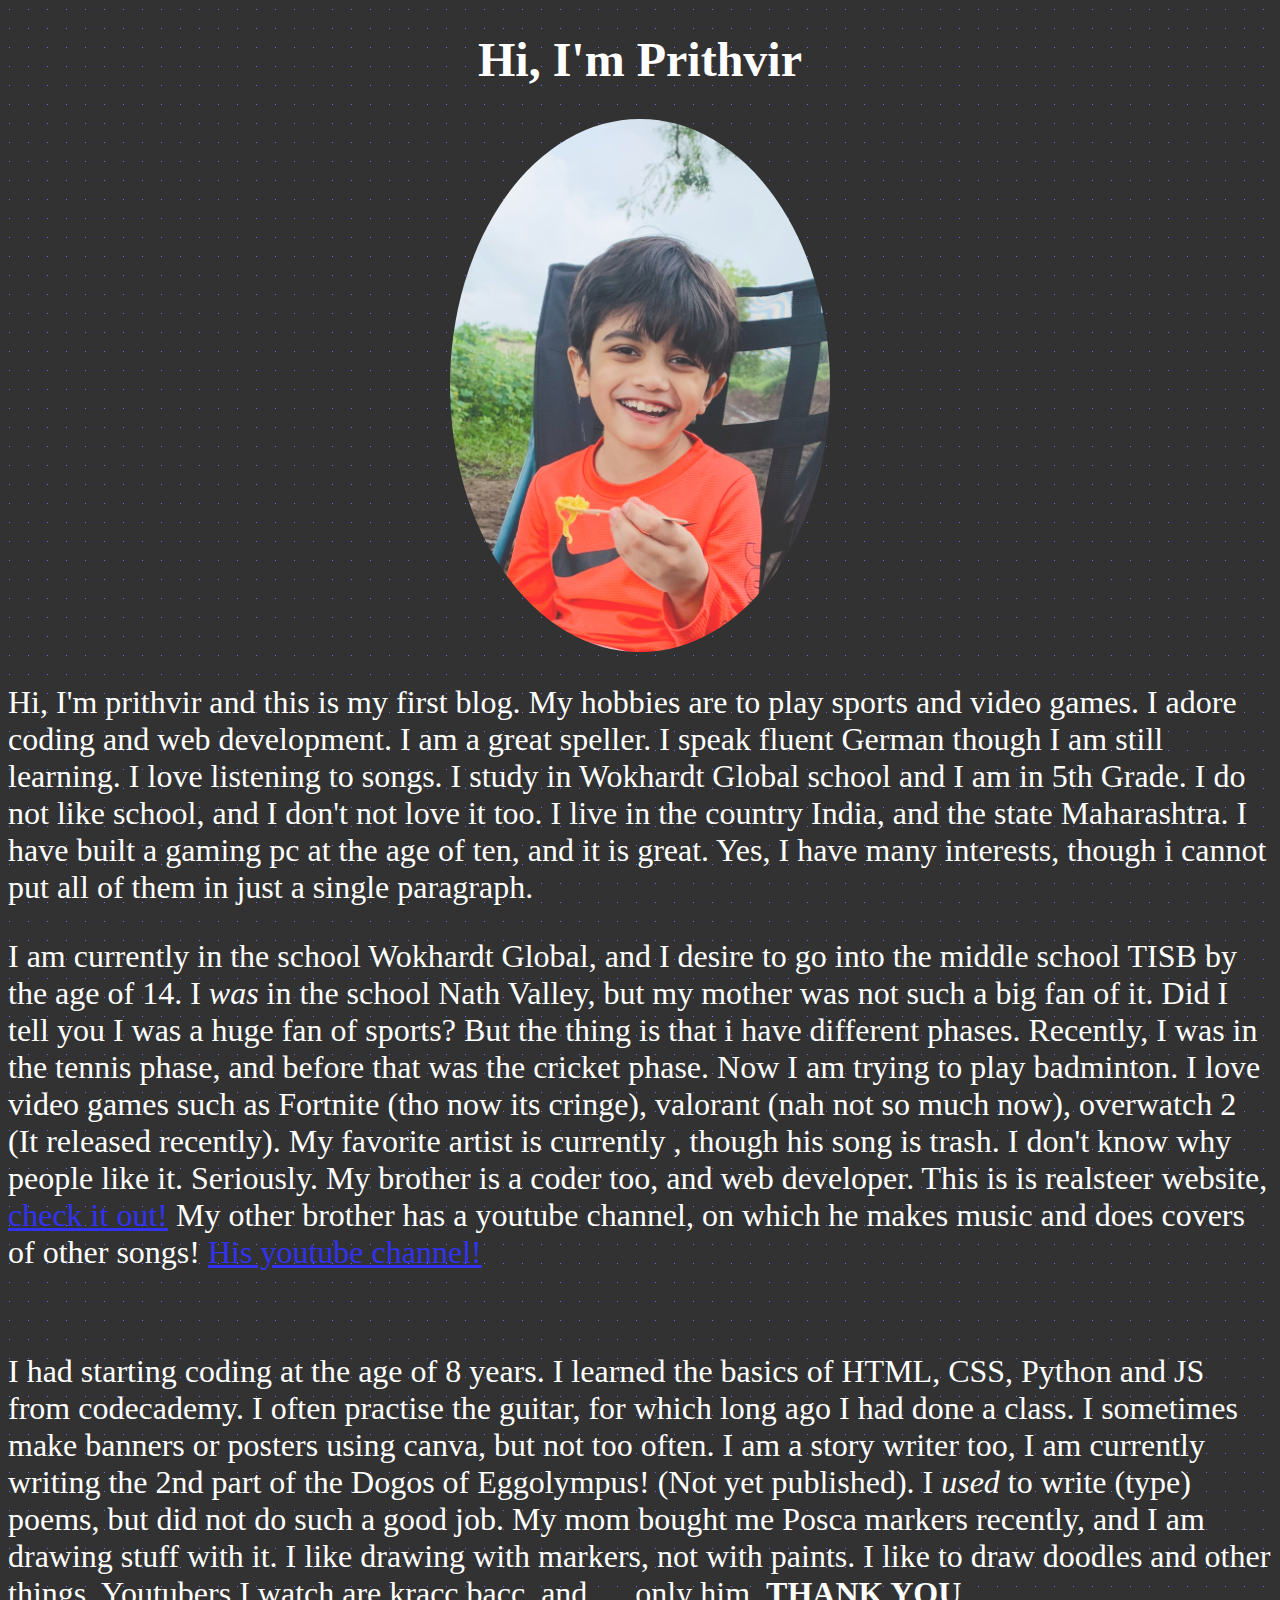
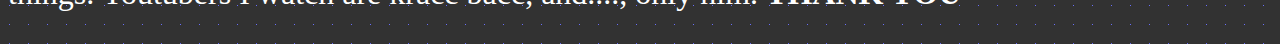
==== index.html @ e1d2bd90 "changed names" ====
<!DOCTYPE html>
<html lang="en">
<head>
    <meta charset="UTF-8">
    <meta http-equiv="X-UA-Compatible" content="IE=edge">
    <meta name="viewport" content="width=device-width, initial-scale=1.0">
    <title>ME</title>
    <link rel="stylesheet" href="style.css">
    <title>HELLO</title>
</head>
<body>
    <h1>Hi, I'm Prithvir</h1>
</body>

<img src="prithvir.png" alt="" width="400" height="550">

     <p>Hi, I'm prithvir and this is my first blog. My hobbies are to play sports and video games. I adore coding and web development. I am a great speller. I speak fluent German though I am still learning.
        I love listening to songs. I study in Wokhardt Global school and I am in 5th Grade. I do not like school, and I don't not love it too. 

    I live in the country India, and the state Maharashtra. I have built a gaming pc at the age of ten, and it is great. Yes, I have many interests,  though i cannot put all of them in just a single 
    paragraph.</p>

    <p>I am currently in the school Wokhardt Global, and I desire to go into the middle school TISB by the age of 14. I <i>was</i> in the school Nath Valley, but my mother was not such a big fan of it. Did I tell you I was a huge fan of sports? But the thing is that i have different phases.
    Recently, I was in the tennis phase, and before that was the cricket phase. Now I am trying to play badminton. I love video games such as Fortnite (tho now its cringe), valorant (nah not so much now), overwatch 2 (It released recently).
    My favorite artist is currently , though his  song is trash. I don't know why people like it. Seriously. My brother is a coder too, and web developer. This is is realsteer website, <a href="https://realsteer.aaryadoes.tech" target="_blank">check it out!</a> My other brother has a youtube channel, on which he makes music and does covers of other songs!
    <a href="https://www.youtube.com/channel/UCuKFFq385m1q_OQ8HWkLFpQ" target="_blank">His youtube channel!</a></p>>

    <p>I had starting coding at the age of 8 years. I learned the basics of HTML, CSS, Python and JS from codecademy. I often practise the guitar, for which long ago I had done a class.
        I sometimes make banners or posters using canva, but not too often. I am a story writer too, I am currently writing the 2nd part of the Dogos of Eggolympus! (Not yet published). I <i>used</i> to write (type) poems, but did not do such a good job.
        My mom bought me Posca markers recently, and I am drawing stuff with it. I like drawing with markers, not with paints. I like to draw doodles and other things. Youtubers I watch are kracc bacc, and...., only him.
                                                                                                        <strong>               THANK YOU</strong>
    </p>




</html>
---- style.css ----
html {
    background-color: #000000;
    opacity: 0.8;
    background-image: radial-gradient(#444cf7 0.9500000000000001px, #000000 0.9500000000000001px);
    background-size: 19px 19px;
}


h1 {
    text-align: center;
    font-family: Brush Script MT;
    font-size: 300%;
    color: white;
}

img {
    display: block;
    margin-left: auto;
    margin-right: auto;
    width:30%;
    height: 40%;
    border-radius: 50%;
  }



p {
    font-size: 200%;
    font-family: cursive;
    color: white;
}
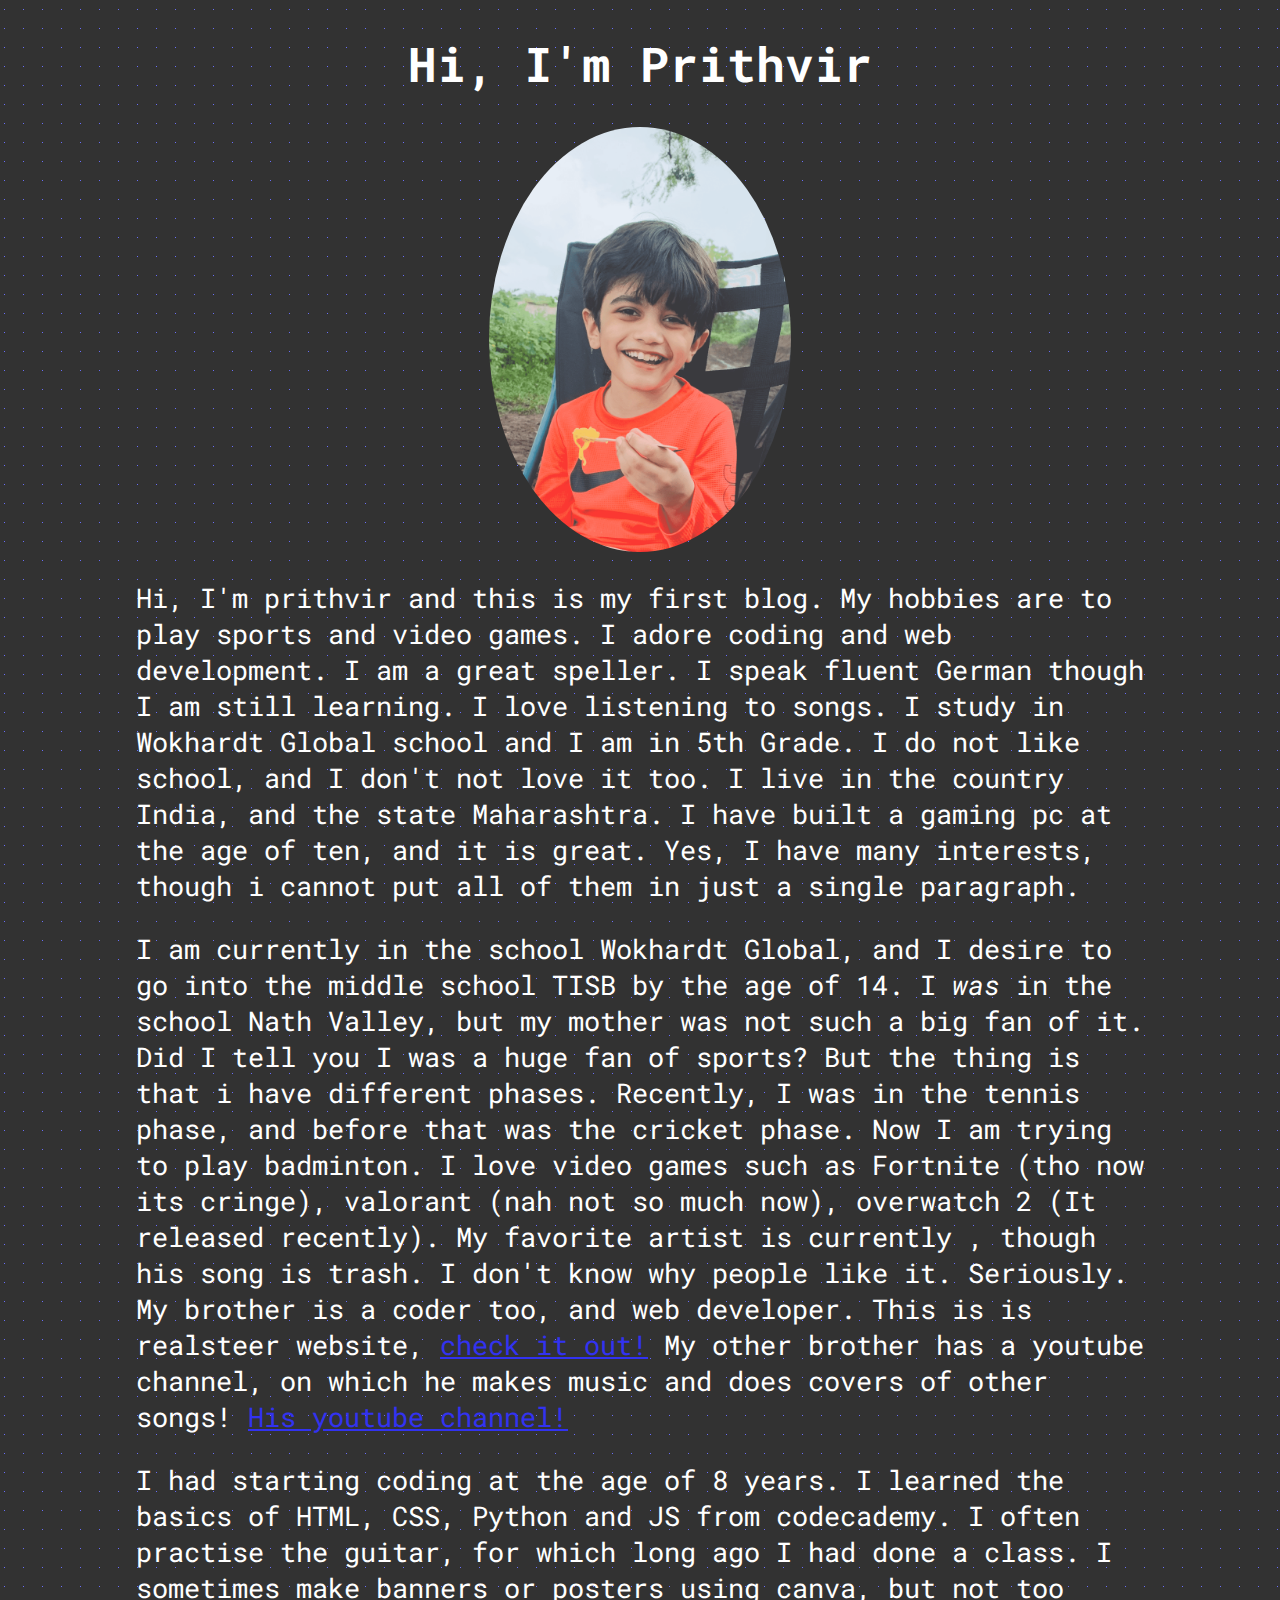
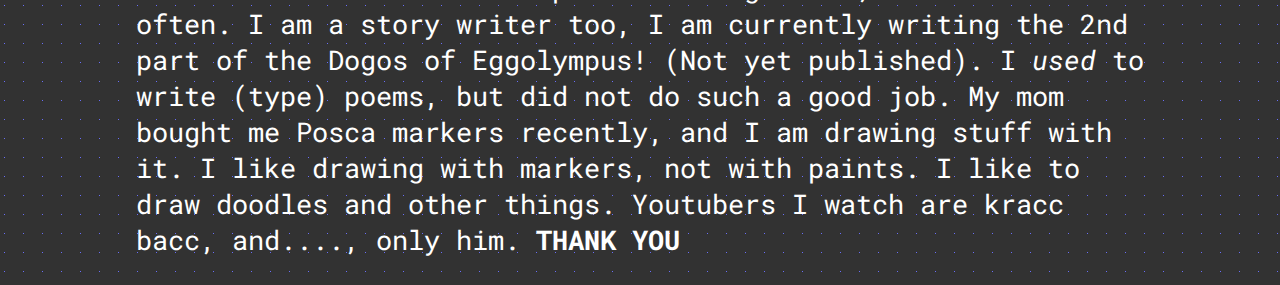
==== commit 2da5e46f: "made changes to font" ====
--- a/index.html
+++ b/index.html
@@ -1,4 +1,7 @@
 <!DOCTYPE html>
+<link rel="preconnect" href="https://fonts.googleapis.com">
+<link rel="preconnect" href="https://fonts.gstatic.com" crossorigin>
+<link href="https://fonts.googleapis.com/css2?family=Roboto+Mono&display=swap" rel="stylesheet">
 <html lang="en">
 <head>
     <meta charset="UTF-8">
@@ -23,7 +26,7 @@
     <p>I am currently in the school Wokhardt Global, and I desire to go into the middle school TISB by the age of 14. I <i>was</i> in the school Nath Valley, but my mother was not such a big fan of it. Did I tell you I was a huge fan of sports? But the thing is that i have different phases.
     Recently, I was in the tennis phase, and before that was the cricket phase. Now I am trying to play badminton. I love video games such as Fortnite (tho now its cringe), valorant (nah not so much now), overwatch 2 (It released recently).
     My favorite artist is currently , though his  song is trash. I don't know why people like it. Seriously. My brother is a coder too, and web developer. This is is realsteer website, <a href="https://realsteer.aaryadoes.tech" target="_blank">check it out!</a> My other brother has a youtube channel, on which he makes music and does covers of other songs!
-    <a href="https://www.youtube.com/channel/UCuKFFq385m1q_OQ8HWkLFpQ" target="_blank">His youtube channel!</a></p>>
+    <a href="https://www.youtube.com/channel/UCuKFFq385m1q_OQ8HWkLFpQ" target="_blank">His youtube channel!</a></p>
 
     <p>I had starting coding at the age of 8 years. I learned the basics of HTML, CSS, Python and JS from codecademy. I often practise the guitar, for which long ago I had done a class.
         I sometimes make banners or posters using canva, but not too often. I am a story writer too, I am currently writing the 2nd part of the Dogos of Eggolympus! (Not yet published). I <i>used</i> to write (type) poems, but did not do such a good job.
--- a/style.css
+++ b/style.css
@@ -3,13 +3,15 @@
     opacity: 0.8;
     background-image: radial-gradient(#444cf7 0.9500000000000001px, #000000 0.9500000000000001px);
     background-size: 19px 19px;
+    font-family: 'Roboto Mono', monospace !important;
+    margin: 0 10vw 0 10vw;
 }
 
 
 h1 {
     text-align: center;
-    font-family: Brush Script MT;
-    font-size: 300%;
+    font-family: 'Roboto Mono', monospace !important;
+    font-size: 3em;
     color: white;
 }
 
@@ -25,8 +27,8 @@
 
 
 p {
-    font-size: 200%;
-    font-family: cursive;
+    font-size: 170%;
+    font-family: 'Roboto Mono', monospace !important;
     color: white;
 }
 
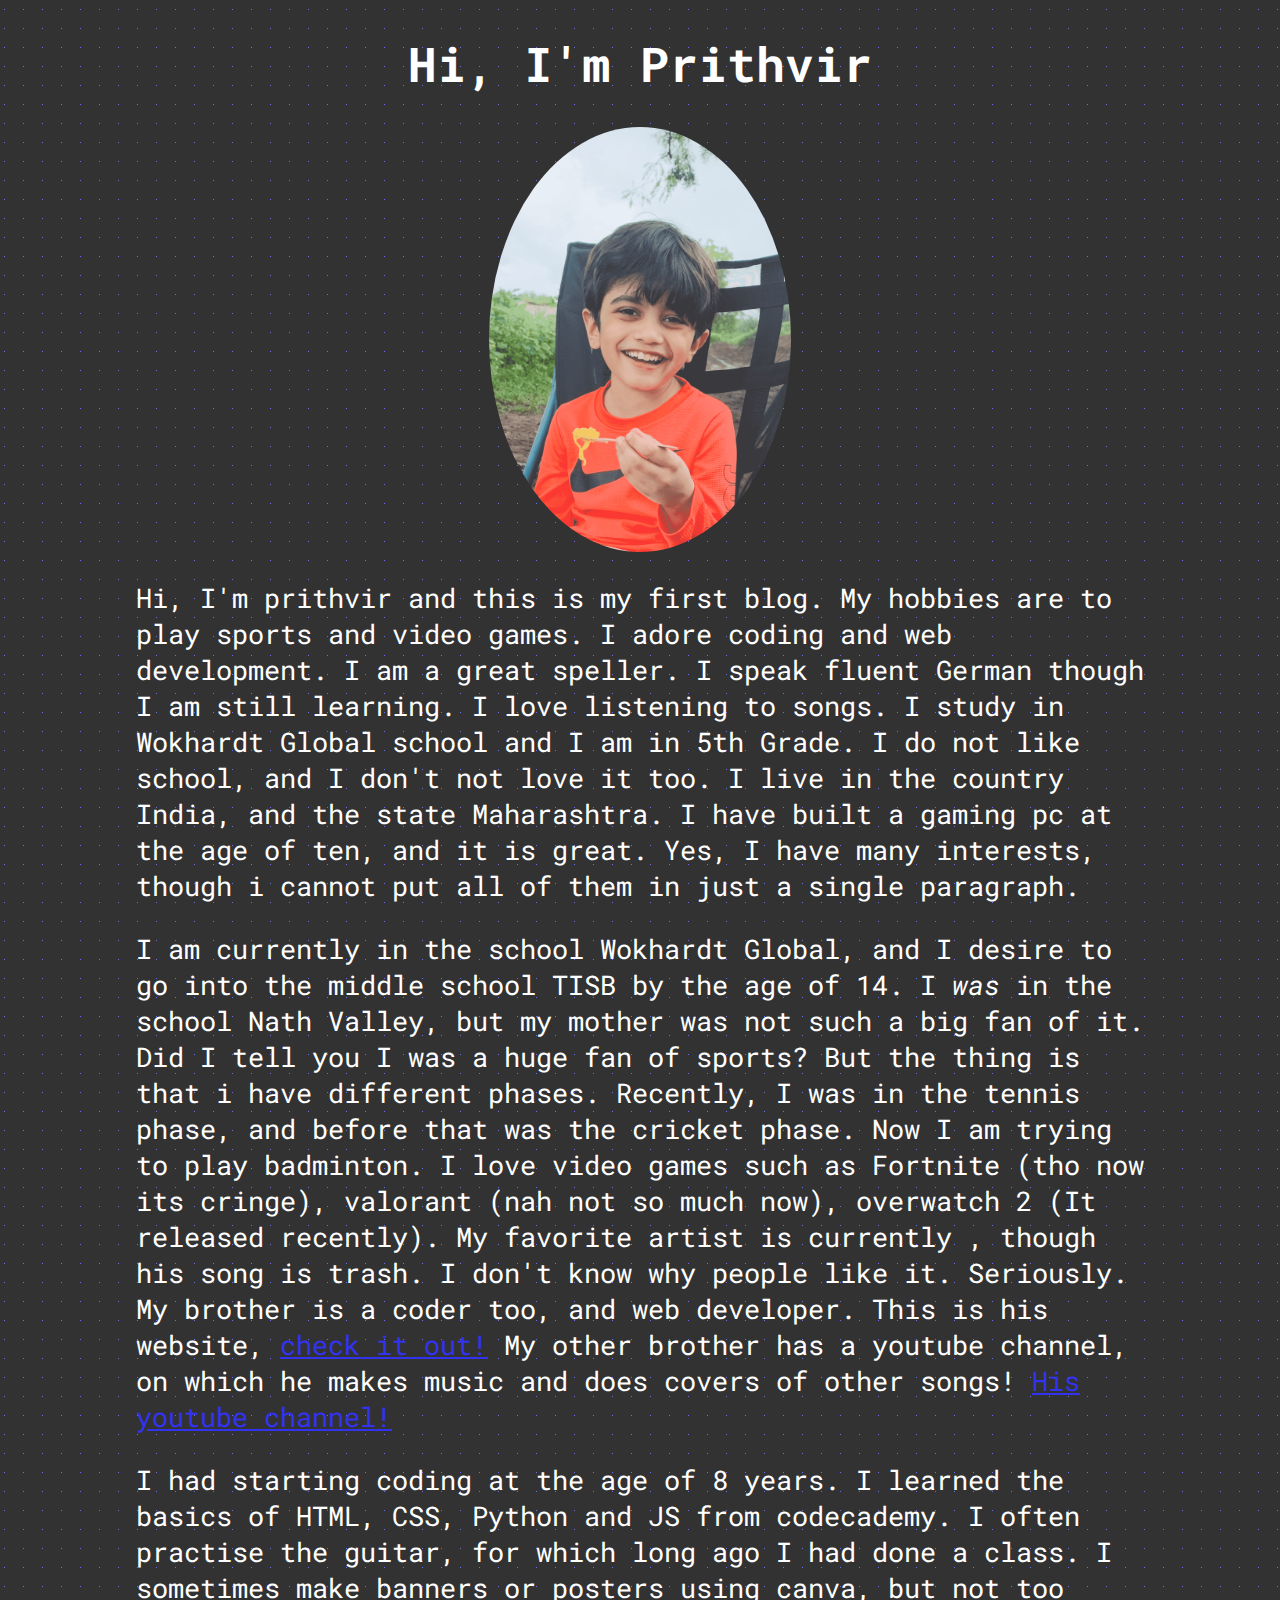
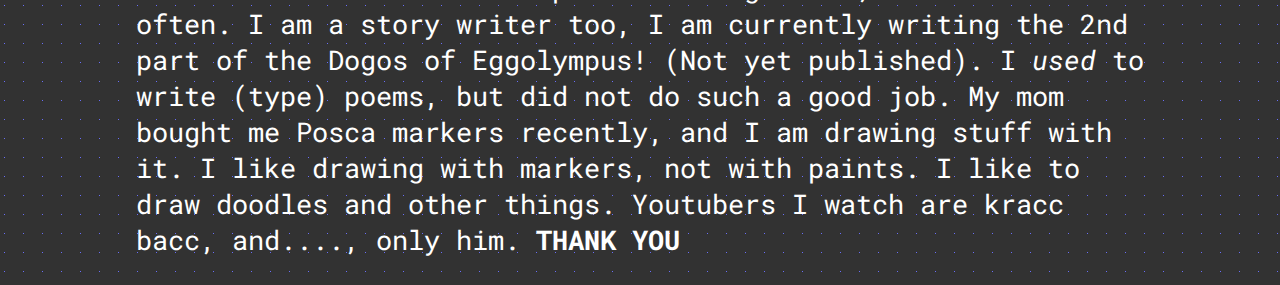
==== commit a42048a7: "bro's website" ====
--- a/index.html
+++ b/index.html
@@ -25,7 +25,7 @@
 
     <p>I am currently in the school Wokhardt Global, and I desire to go into the middle school TISB by the age of 14. I <i>was</i> in the school Nath Valley, but my mother was not such a big fan of it. Did I tell you I was a huge fan of sports? But the thing is that i have different phases.
     Recently, I was in the tennis phase, and before that was the cricket phase. Now I am trying to play badminton. I love video games such as Fortnite (tho now its cringe), valorant (nah not so much now), overwatch 2 (It released recently).
-    My favorite artist is currently , though his  song is trash. I don't know why people like it. Seriously. My brother is a coder too, and web developer. This is is realsteer website, <a href="https://realsteer.aaryadoes.tech" target="_blank">check it out!</a> My other brother has a youtube channel, on which he makes music and does covers of other songs!
+    My favorite artist is currently , though his  song is trash. I don't know why people like it. Seriously. My brother is a coder too, and web developer. This is his website, <a href="https://gd3.kr" target="_blank">check it out!</a> My other brother has a youtube channel, on which he makes music and does covers of other songs!
     <a href="https://www.youtube.com/channel/UCuKFFq385m1q_OQ8HWkLFpQ" target="_blank">His youtube channel!</a></p>
 
     <p>I had starting coding at the age of 8 years. I learned the basics of HTML, CSS, Python and JS from codecademy. I often practise the guitar, for which long ago I had done a class.
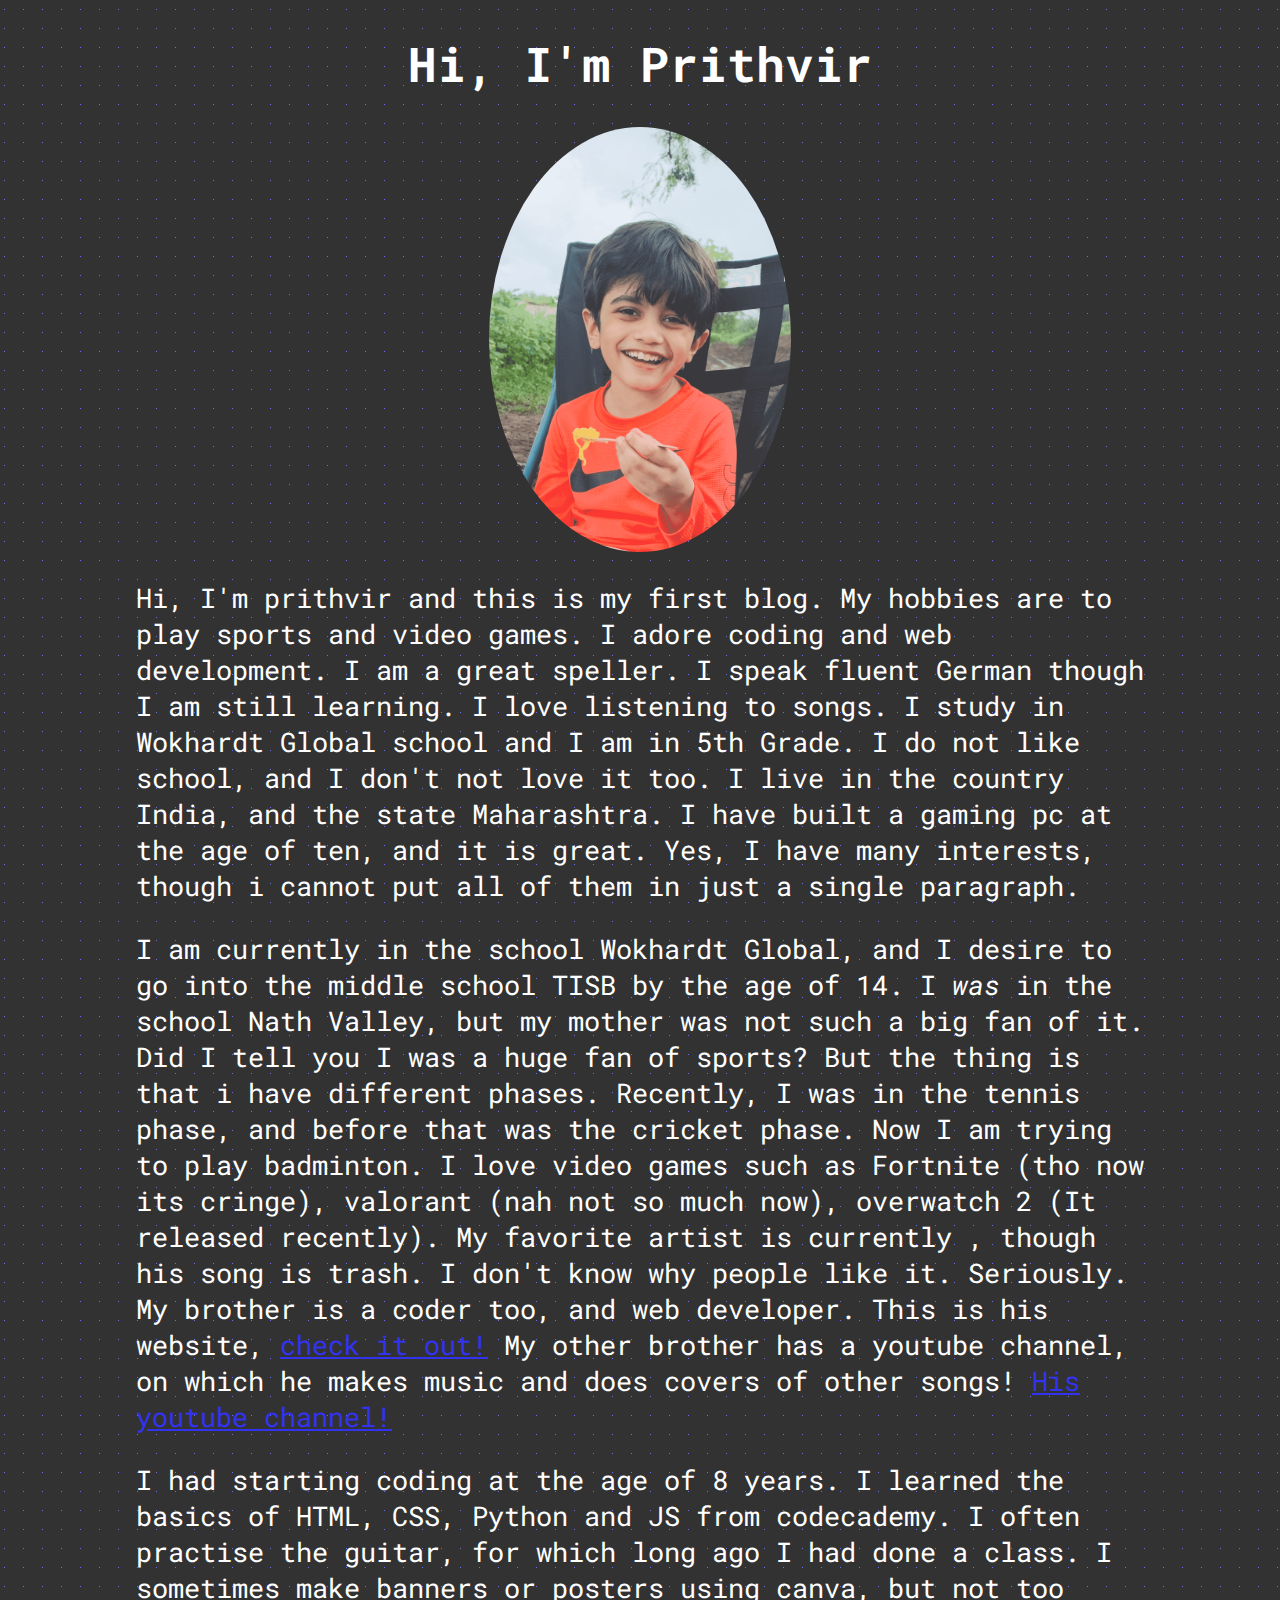
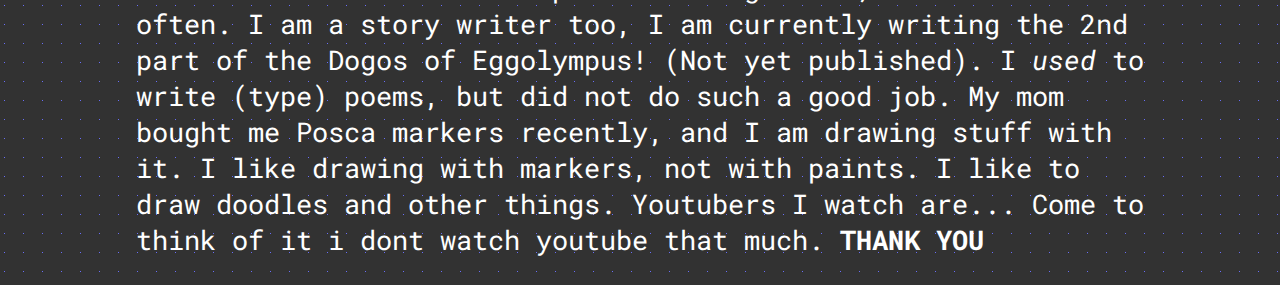
==== commit d3eb0475: "fsdf" ====
--- a/index.html
+++ b/index.html
@@ -30,11 +30,12 @@
 
     <p>I had starting coding at the age of 8 years. I learned the basics of HTML, CSS, Python and JS from codecademy. I often practise the guitar, for which long ago I had done a class.
         I sometimes make banners or posters using canva, but not too often. I am a story writer too, I am currently writing the 2nd part of the Dogos of Eggolympus! (Not yet published). I <i>used</i> to write (type) poems, but did not do such a good job.
-        My mom bought me Posca markers recently, and I am drawing stuff with it. I like drawing with markers, not with paints. I like to draw doodles and other things. Youtubers I watch are kracc bacc, and...., only him.
+        My mom bought me Posca markers recently, and I am drawing stuff with it. I like drawing with markers, not with paints. I like to draw doodles and other things. Youtubers I watch are... Come to think of it i dont watch youtube that much.
                                                                                                         <strong>               THANK YOU</strong>
     </p>
 
 
-
+    <script data-goatcounter="https://pitticodes.goatcounter.com/count"
+    async src="//gc.zgo.at/count.js"></script>
 
 </html>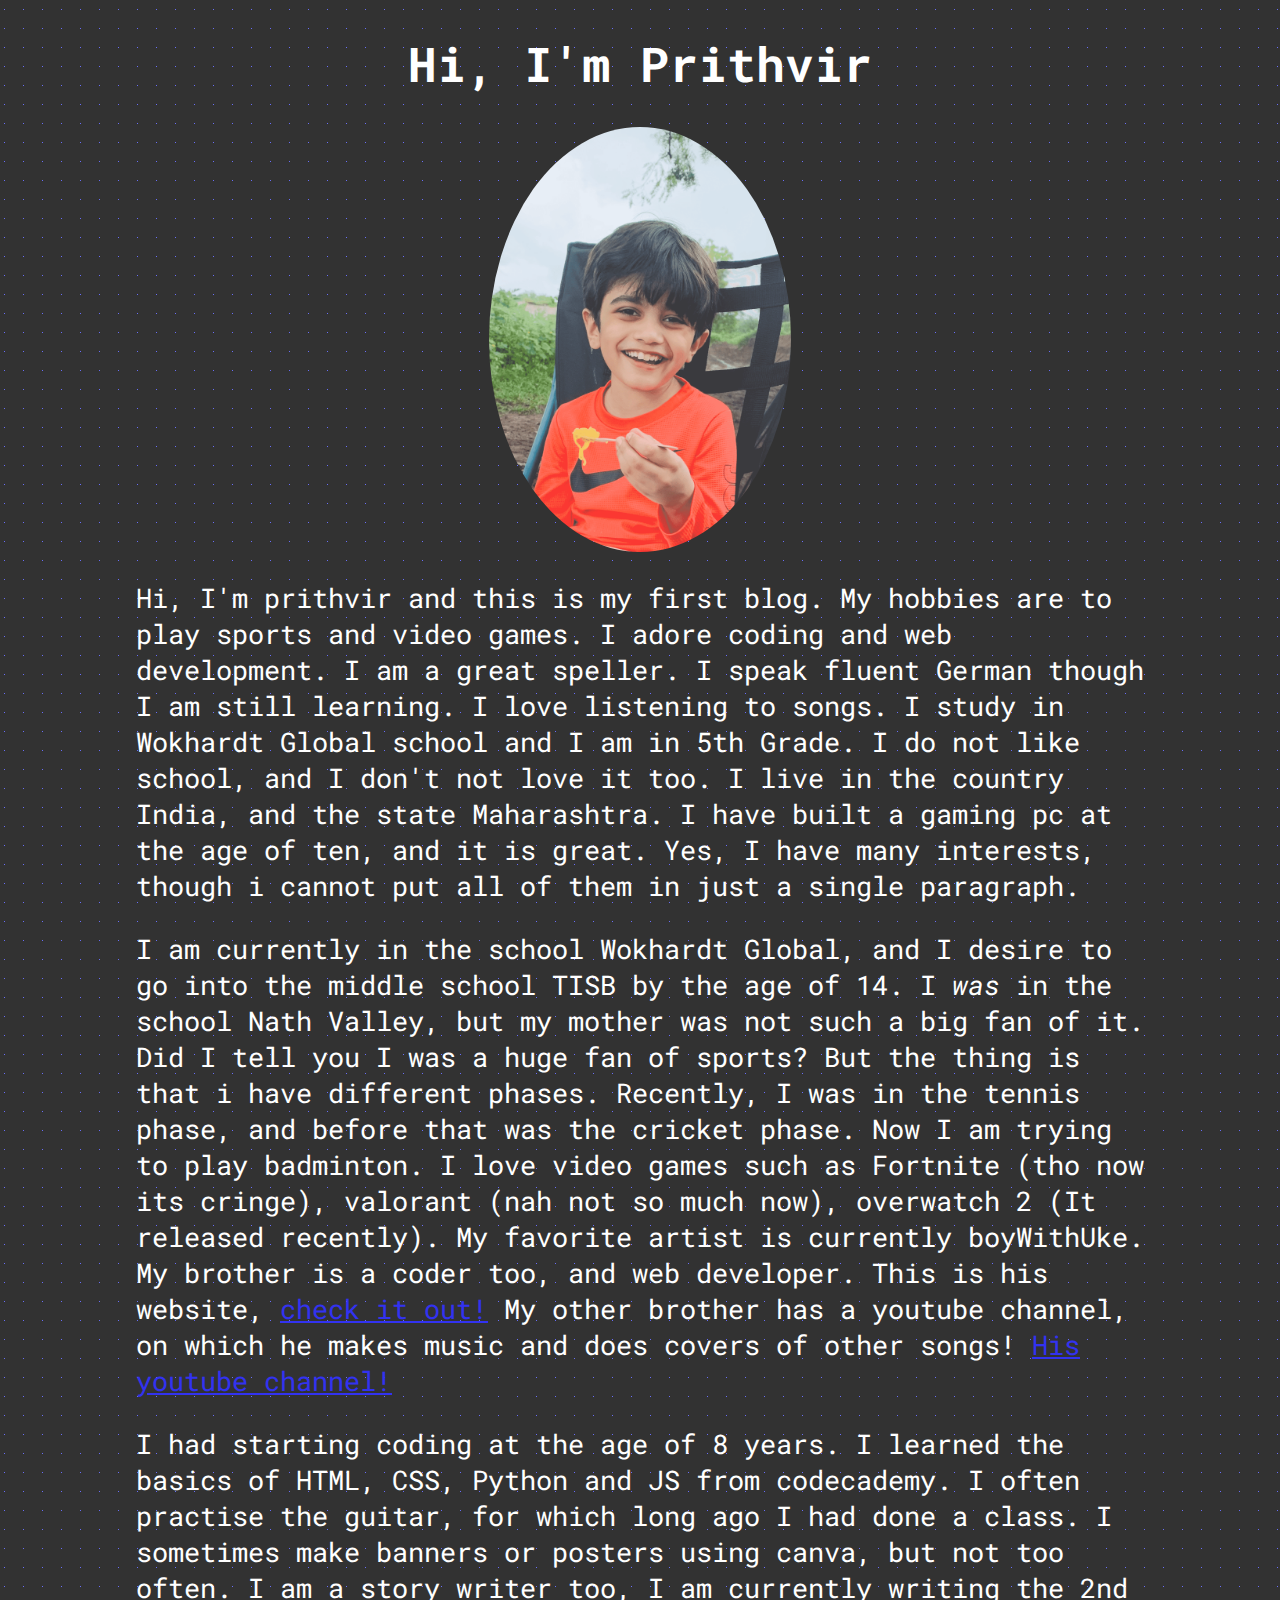
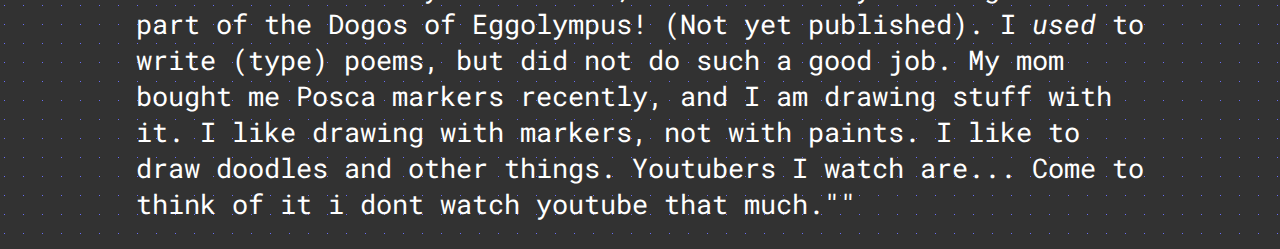
==== commit 1dc371a8: "afslkjh" ====
--- a/index.html
+++ b/index.html
@@ -25,13 +25,13 @@
 
     <p>I am currently in the school Wokhardt Global, and I desire to go into the middle school TISB by the age of 14. I <i>was</i> in the school Nath Valley, but my mother was not such a big fan of it. Did I tell you I was a huge fan of sports? But the thing is that i have different phases.
     Recently, I was in the tennis phase, and before that was the cricket phase. Now I am trying to play badminton. I love video games such as Fortnite (tho now its cringe), valorant (nah not so much now), overwatch 2 (It released recently).
-    My favorite artist is currently , though his  song is trash. I don't know why people like it. Seriously. My brother is a coder too, and web developer. This is his website, <a href="https://gd3.kr" target="_blank">check it out!</a> My other brother has a youtube channel, on which he makes music and does covers of other songs!
+    My favorite artist is currently boyWithUke. My brother is a coder too, and web developer. This is his website, <a href="https://gd3.kr" target="_blank">check it out!</a> My other brother has a youtube channel, on which he makes music and does covers of other songs!
     <a href="https://www.youtube.com/channel/UCuKFFq385m1q_OQ8HWkLFpQ" target="_blank">His youtube channel!</a></p>
 
     <p>I had starting coding at the age of 8 years. I learned the basics of HTML, CSS, Python and JS from codecademy. I often practise the guitar, for which long ago I had done a class.
         I sometimes make banners or posters using canva, but not too often. I am a story writer too, I am currently writing the 2nd part of the Dogos of Eggolympus! (Not yet published). I <i>used</i> to write (type) poems, but did not do such a good job.
-        My mom bought me Posca markers recently, and I am drawing stuff with it. I like drawing with markers, not with paints. I like to draw doodles and other things. Youtubers I watch are... Come to think of it i dont watch youtube that much.
-                                                                                                        <strong>               THANK YOU</strong>
+        My mom bought me Posca markers recently, and I am drawing stuff with it. I like drawing with markers, not with paints. I like to draw doodles and other things. Youtubers I watch are... Come to think of it i dont watch youtube that much.""
+                                                                                                    
     </p>
 
 
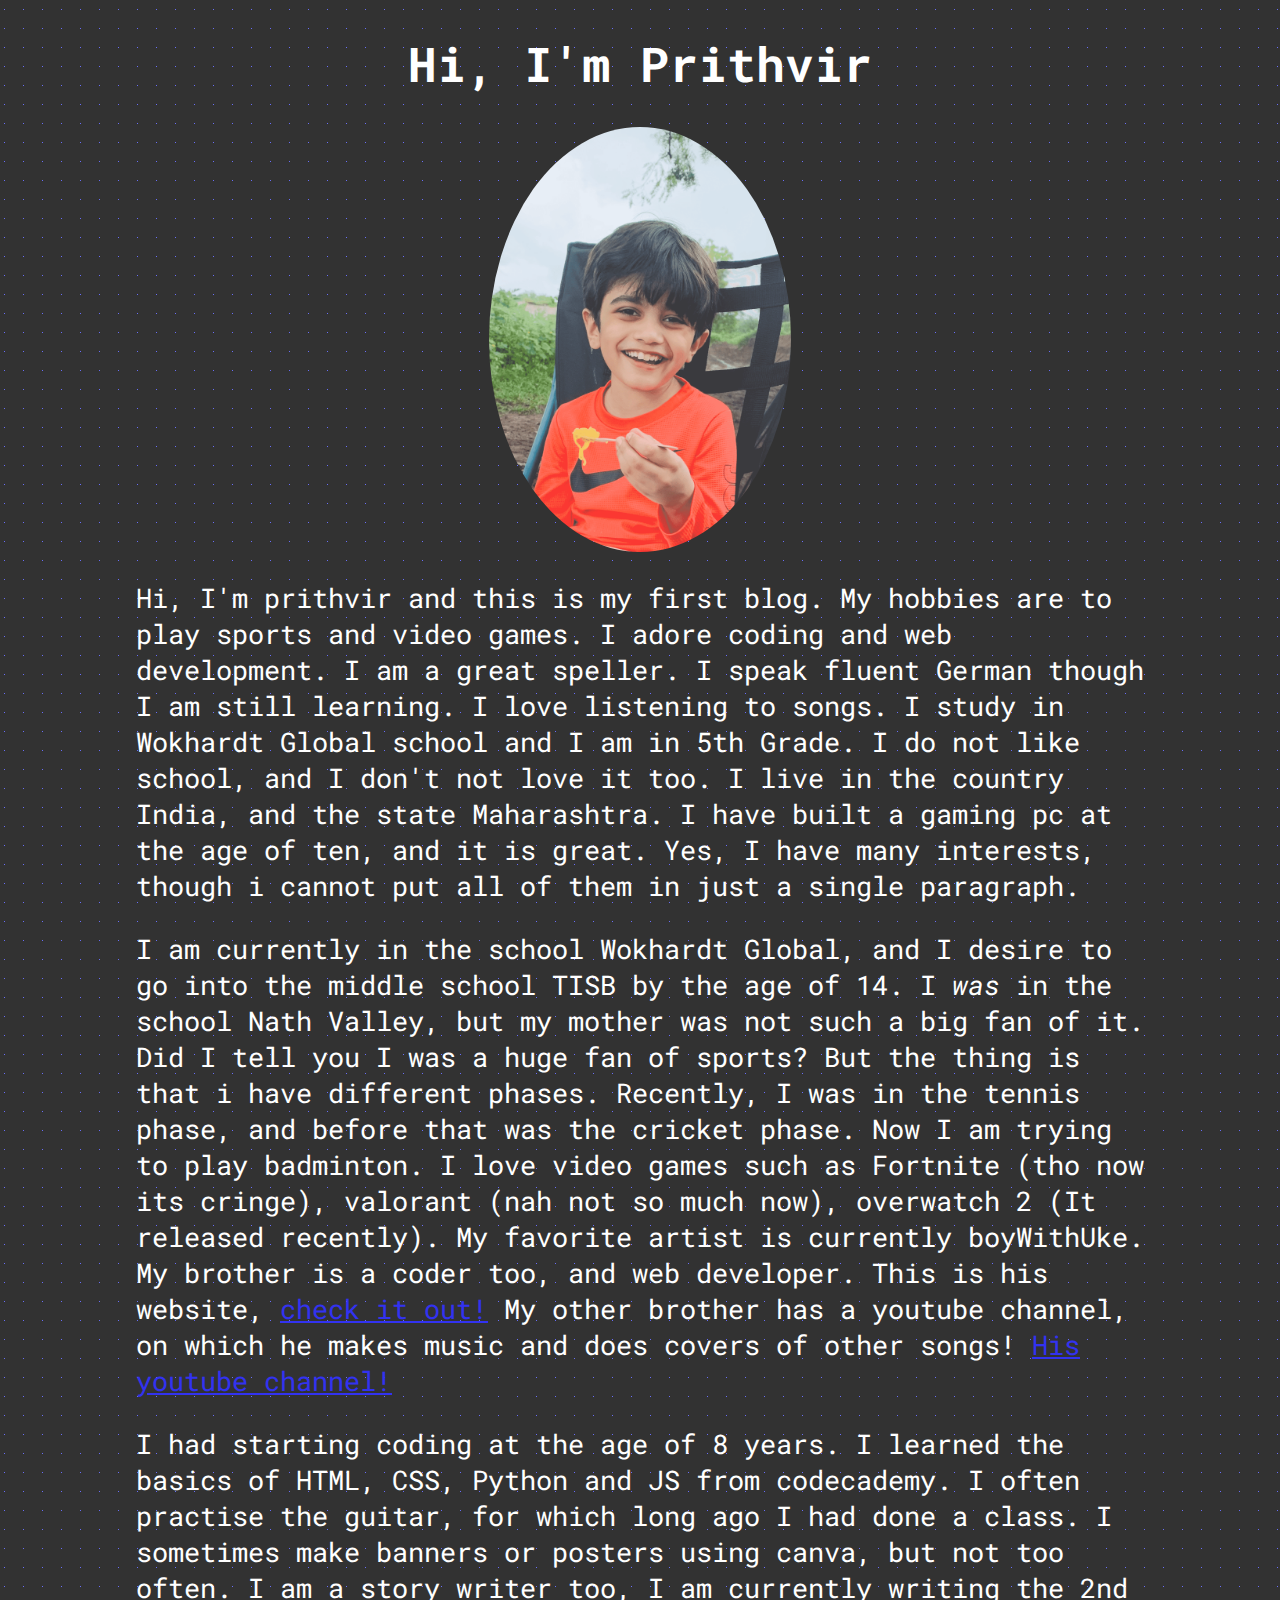
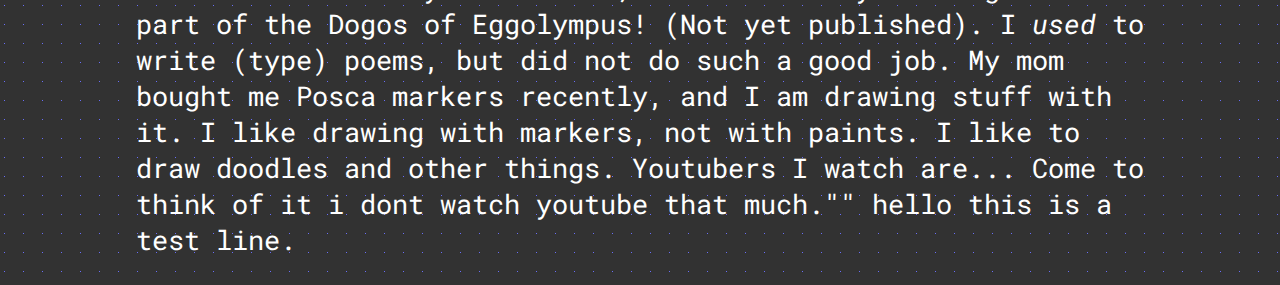
==== commit d81d7c99: "fasdjhk" ====
--- a/index.html
+++ b/index.html
@@ -31,7 +31,7 @@
     <p>I had starting coding at the age of 8 years. I learned the basics of HTML, CSS, Python and JS from codecademy. I often practise the guitar, for which long ago I had done a class.
         I sometimes make banners or posters using canva, but not too often. I am a story writer too, I am currently writing the 2nd part of the Dogos of Eggolympus! (Not yet published). I <i>used</i> to write (type) poems, but did not do such a good job.
         My mom bought me Posca markers recently, and I am drawing stuff with it. I like drawing with markers, not with paints. I like to draw doodles and other things. Youtubers I watch are... Come to think of it i dont watch youtube that much.""
-                                                                                                    
+        hello this is a test line.                                                                                           
     </p>
 
 
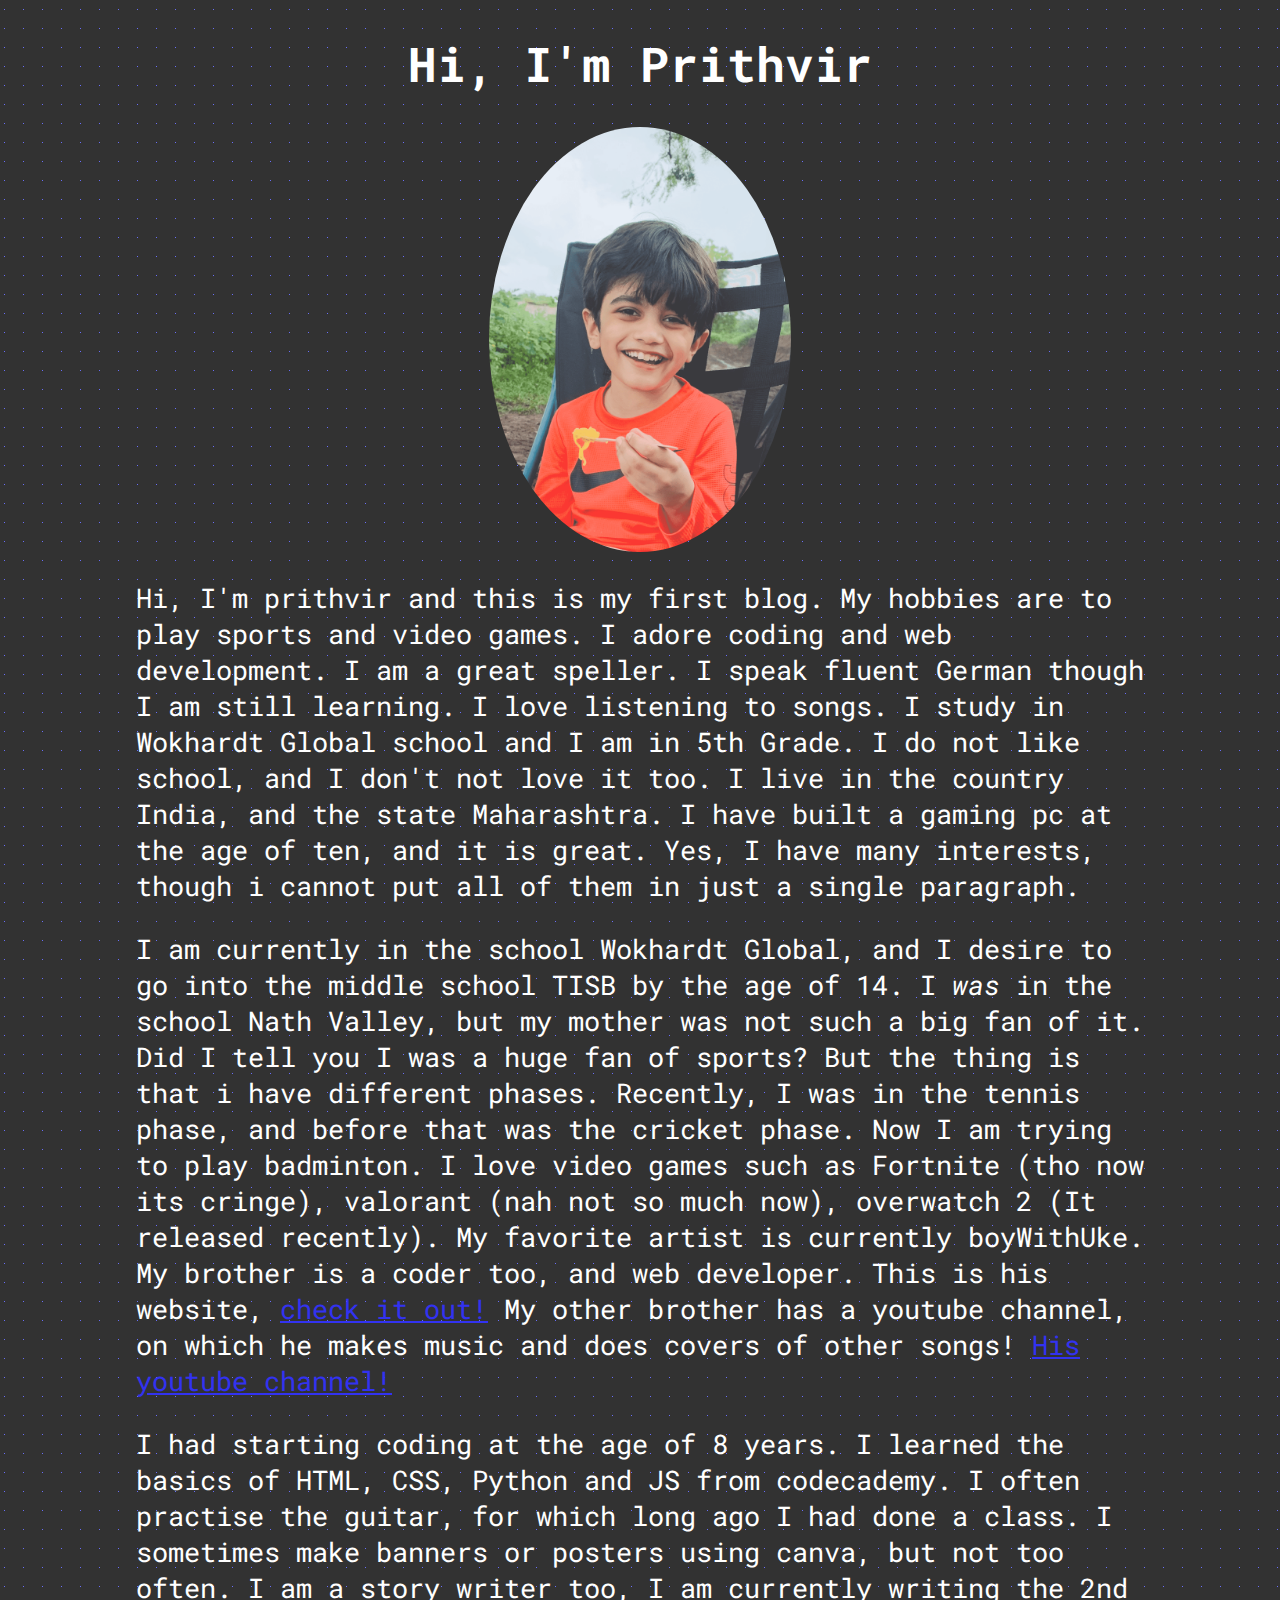
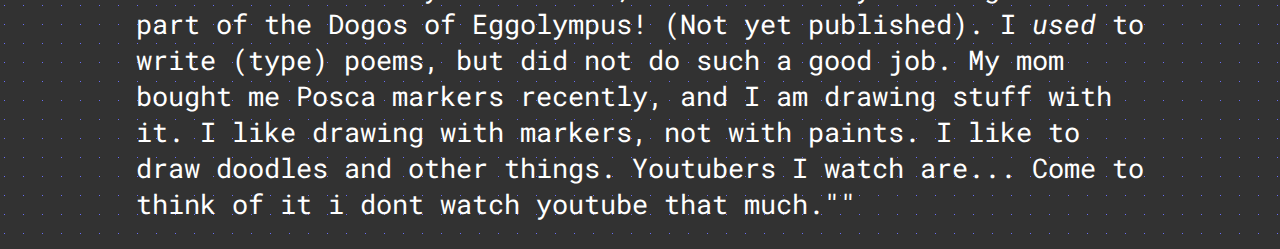
==== commit 790fdbd6: "removed test line" ====
--- a/index.html
+++ b/index.html
@@ -31,7 +31,7 @@
     <p>I had starting coding at the age of 8 years. I learned the basics of HTML, CSS, Python and JS from codecademy. I often practise the guitar, for which long ago I had done a class.
         I sometimes make banners or posters using canva, but not too often. I am a story writer too, I am currently writing the 2nd part of the Dogos of Eggolympus! (Not yet published). I <i>used</i> to write (type) poems, but did not do such a good job.
         My mom bought me Posca markers recently, and I am drawing stuff with it. I like drawing with markers, not with paints. I like to draw doodles and other things. Youtubers I watch are... Come to think of it i dont watch youtube that much.""
-        hello this is a test line.                                                                                           
+                                                                                                 
     </p>
 
 
